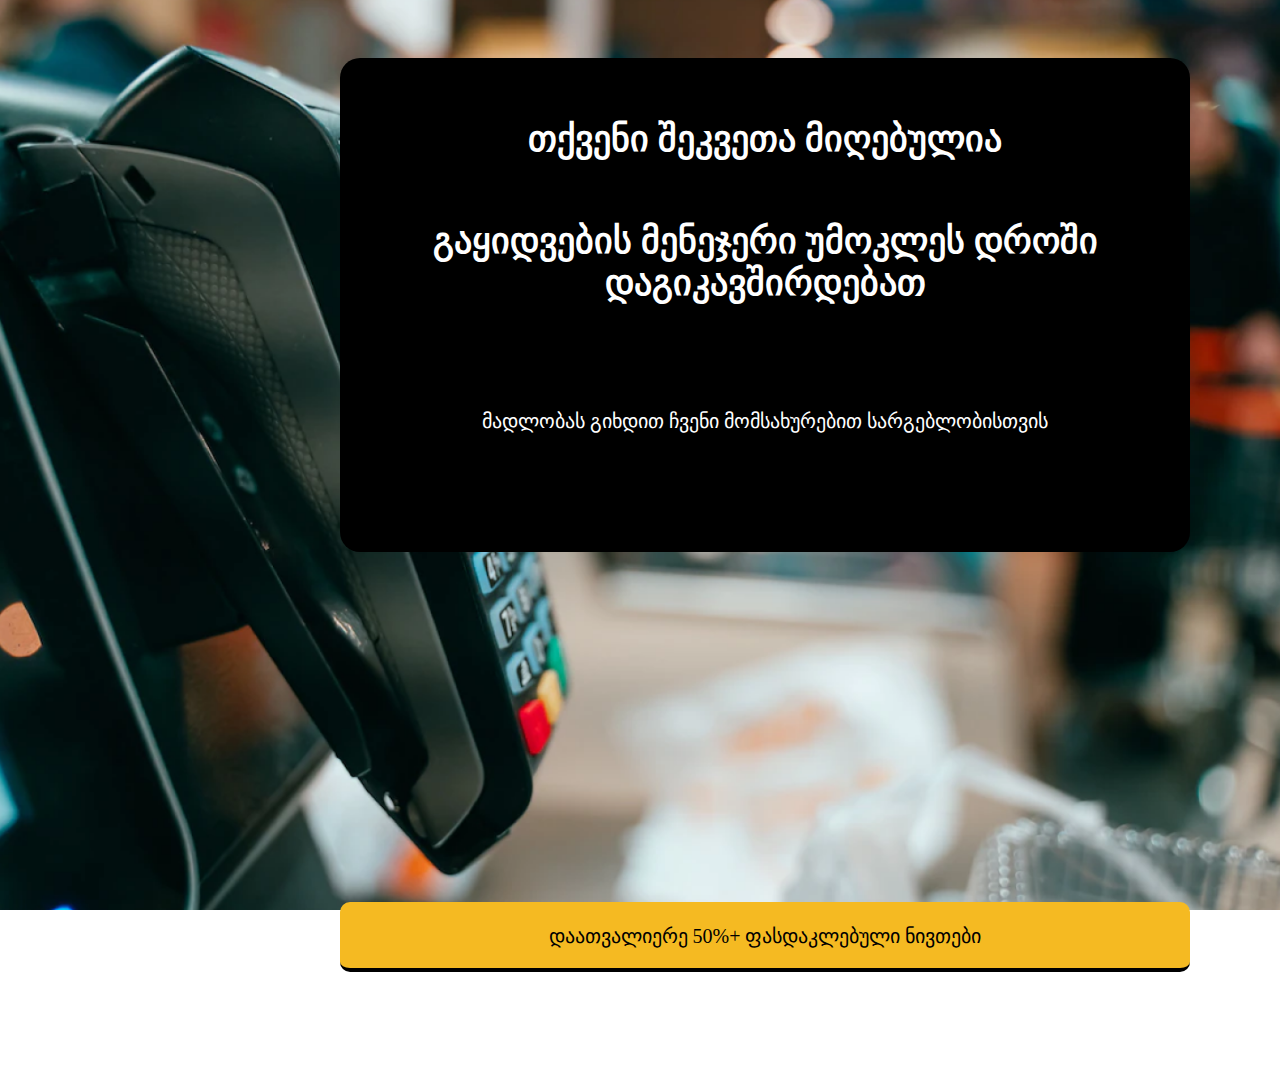
==== succes.html @ cc829840 "first commit" ====
<!DOCTYPE html>
<html lang="en">
<head>
    <meta charset="UTF-8">
    <meta http-equiv="X-UA-Compatible" content="IE=edge">
    <meta name="viewport" content="width=device-width, initial-scale=1.0">
    <link rel="stylesheet" href="style/style.css">
    <title>Succes</title>
</head>
<body>
    <header></header>
    <main>
        <div class="succes">
            <h2>თქვენი შეკვეთა მიღებულია</h2>
            <h2>გაყიდვების მენეჯერი უმოკლეს დროში
                დაგიკავშირდებათ</h2>
            <p>მადლობას გიხდით ჩვენი მომსახურებით სარგებლობისთვის</p>
       </div>

       <div class="offer">
            <a href="index.html"><p>დაათვალიერე 50%+ ფასდაკლებული ნივთები</p></a>
       </div>
    </main>
    <footer></footer>
</body>
</html>
---- style/style.css ----
*{
    margin: 0;
    padding: 0;
    list-style-type: none;
    text-decoration: none;
    box-sizing: border-box;
}

body{
    background-image: url(../pics/pay.png);
    background-repeat: no-repeat;
    background-size: 100%;

}

main div{
    width: 950px;
    height: 1050px;
    
}
.duv{
    margin-left: 1050px;
}

.h2div{
    width: 950px;
    height: 120px;
    border-radius: 20px;
    background-color: #000000;
    margin: 100px auto 60px 0;
}

.h2div h2{
   font-size: 36px;
    color: #ffffff;
    padding-top: 26px;
    text-align: center;
}

.order input, .order textarea{
    width: 100%;
    /* margin-bottom: 20px; */
    margin-top: 20px;
    margin-bottom: 20px;
    padding: 26px;
    outline: none;
    border: none;
    border-bottom: 4px solid #ffffff;
    color: #130909;
    background-color: rgba(255, 255, 255, 0.5);
    border-radius: 10px;
}

.order label, p{
    font-size: 20px;
    font-weight: bold;
    padding: 5px 10px;
}

.order input::placeholder{
    color: #000000;
    font-size: 20px;
}


.order textarea{
    resize: none;
    margin-top: 16px;
}

.paydiv{
    height: 80px;
    margin-top: 40px;
    margin-bottom: 40px;
}


.order input[type="submit"]{
    background-color: #01AF8C;
    border-bottom: 4px solid #000000;
    font-size: 20px;
    font-weight: 600;
    cursor: pointer;
    color: #000000;
}

.paydiv input[type="radio"]{
    appearance: none;
    border: 1px solid #d3d3d3;
    width: 54px;
    height: 54px;
    content: none;
    outline: none;
    margin: 0;
    padding: 26px;
    
 }
 
 .paydiv input[type="radio"]:checked {
   appearance: none;
   outline: none;
   padding: 0;
   content: none;

 }
 
 .paydiv input[type="radio"]:checked::before{
   position: absolute;
   color: green ;
   content: "\00A0\2713\00A0" ;
   font-weight: bolder;
   font-size: 40px;
 }



 /* --------------------------succes-main------------------------- */


 .succes{
    width: 850px;
    height: 494px;
    margin: 58px 90px auto auto;
    border-radius: 20px;
    background-color: #000000;
}

.succes h2{
    text-align: center;
    font-size: 36px;
    padding-top: 60px;
    font-weight: bold;
    color: #ffffff;
}

.succes p{
    margin-top: 100px;
    font-size: 20px;
    color: #ffffff;
    text-align: center;
    font-weight: lighter;
}

.offer{
    width: 850px;
    height: 70px;
    margin: 350px 90px 110px auto;
    border-radius: 10px;
    border-bottom: 4px solid black;
    background-color: #f5ba22;
    cursor: pointer;
}

.offer p{
    text-align: center;
    font-size: 20px;
    padding-top: 22px;
    font-weight: 500;
    color: #000000;
}
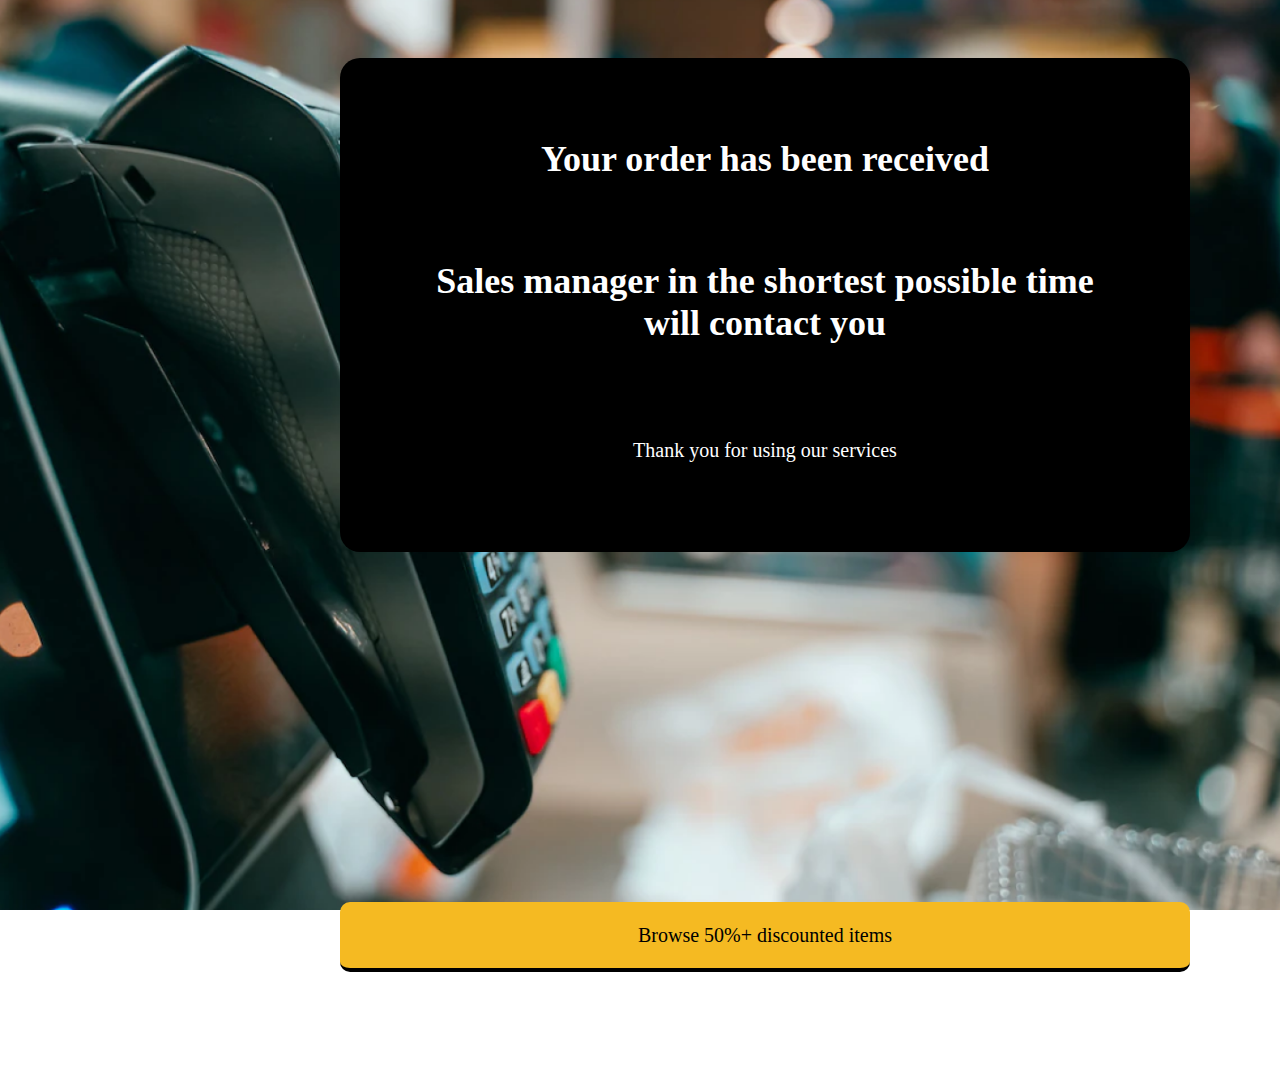
==== commit 56a6df6a: "update" ====
--- a/succes.html
+++ b/succes.html
@@ -11,14 +11,14 @@
     <header></header>
     <main>
         <div class="succes">
-            <h2>თქვენი შეკვეთა მიღებულია</h2>
-            <h2>გაყიდვების მენეჯერი უმოკლეს დროში
-                დაგიკავშირდებათ</h2>
-            <p>მადლობას გიხდით ჩვენი მომსახურებით სარგებლობისთვის</p>
+            <h2>Your order has been received</h2>
+            <h2>Sales manager in the shortest possible time <br>
+                will contact you</h2>
+            <p>Thank you for using our services</p>
        </div>
 
        <div class="offer">
-            <a href="index.html"><p>დაათვალიერე 50%+ ფასდაკლებული ნივთები</p></a>
+            <a href="index.html"><p>Browse 50%+ discounted items</p></a>
        </div>
     </main>
     <footer></footer>
--- a/style/style.css
+++ b/style/style.css
@@ -15,11 +15,11 @@
 
 main div{
     width: 950px;
-    height: 1050px;
+
     
 }
 .duv{
-    margin-left: 1050px;
+    margin-left: 800px;
 }
 
 .h2div{
@@ -33,7 +33,7 @@
 .h2div h2{
    font-size: 36px;
     color: #ffffff;
-    padding-top: 26px;
+    padding-top: 36px;
     text-align: center;
 }
 
@@ -72,8 +72,28 @@
     height: 80px;
     margin-top: 40px;
     margin-bottom: 40px;
+    padding: 0;
+    width: 100%;
+    display: flex;
+    justify-content: space-around;
+    align-items: center;
+    height: 100%;
+}
+.paydiv div{
+    width: 28%;
+    display: flex;
+    justify-content: space-between;
+    align-items: center;
 }
 
+.paydiv div:nth-child(2){
+    width: 24%;
+}
+
+.paydiv div input, .paydiv div label{
+    display: block;
+
+}
 
 .order input[type="submit"]{
     background-color: #01AF8C;
@@ -128,13 +148,15 @@
 .succes h2{
     text-align: center;
     font-size: 36px;
-    padding-top: 60px;
+    padding-top: 80px;
     font-weight: bold;
     color: #ffffff;
 }
 
+
+
 .succes p{
-    margin-top: 100px;
+    margin-top: 90px;
     font-size: 20px;
     color: #ffffff;
     text-align: center;
@@ -157,4 +179,6 @@
     padding-top: 22px;
     font-weight: 500;
     color: #000000;
+}#card{
+    margin-left: 20px;
 }